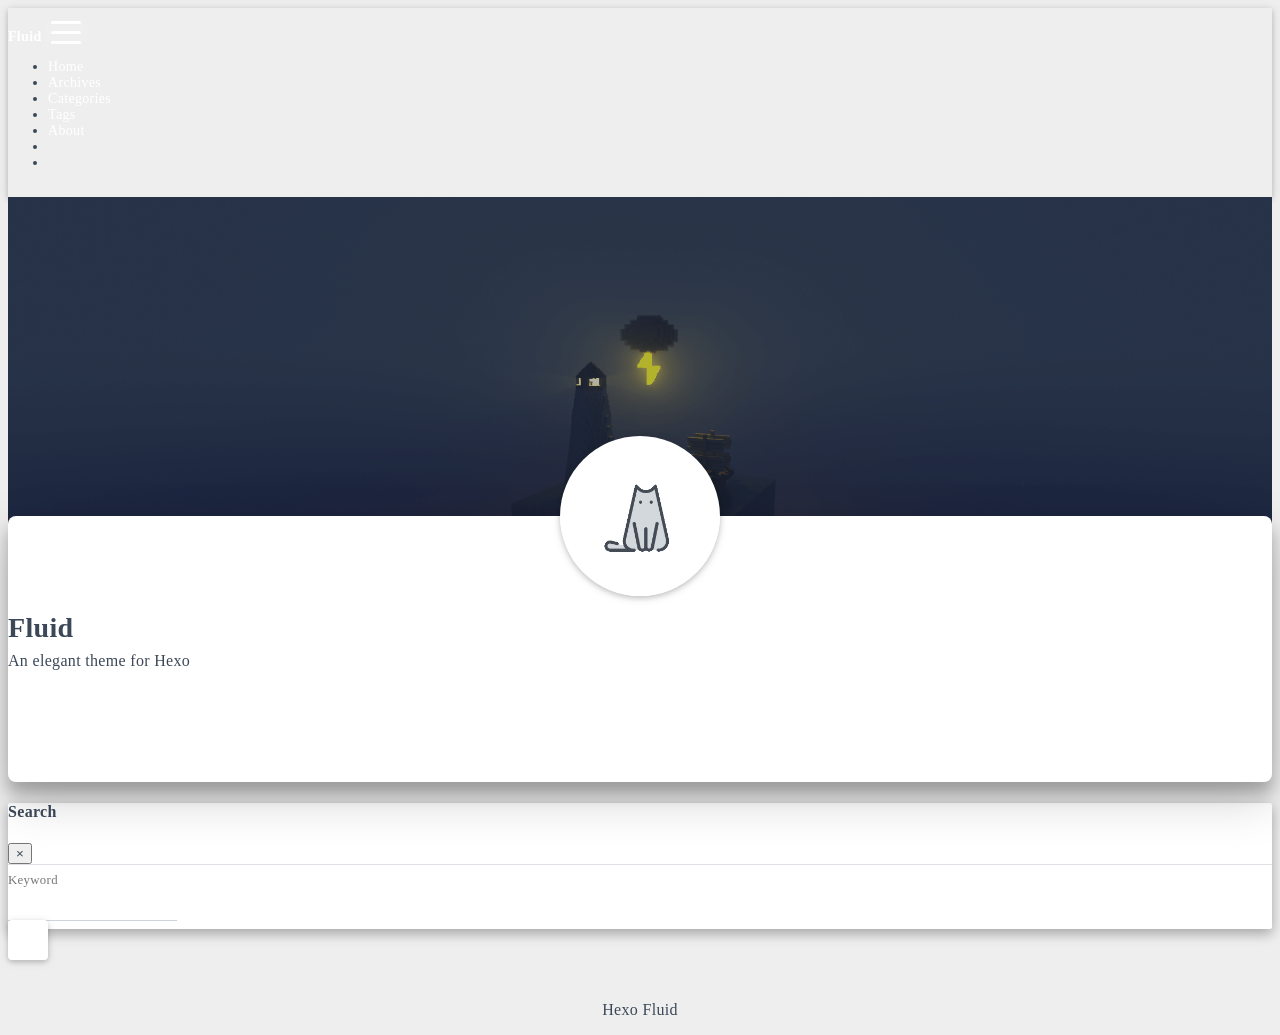
==== about/index.html @ 9c7a89ef "Site updated: 2022-07-18 22:03:01" ====
<!DOCTYPE html>
<html lang="en" data-default-color-scheme=auto>



<head>
  <meta charset="UTF-8">
  <link rel="apple-touch-icon" sizes="76x76" href="/img/fluid.png">
  <link rel="icon" href="/img/fluid.png">
  <meta name="viewport" content="width=device-width, initial-scale=1.0, maximum-scale=5.0, shrink-to-fit=no">
  <meta http-equiv="x-ua-compatible" content="ie=edge">
  
  <meta name="theme-color" content="#2f4154">
  <meta name="author" content="John Doe">
  <meta name="keywords" content="">
  
    <meta property="og:type" content="website">
<meta property="og:title" content="About">
<meta property="og:url" content="http://example.com/about/index.html">
<meta property="og:site_name" content="SXF_uz">
<meta property="og:locale" content="en_US">
<meta property="article:published_time" content="2022-07-18T13:38:28.000Z">
<meta property="article:modified_time" content="2022-07-18T13:39:15.482Z">
<meta property="article:author" content="John Doe">
<meta name="twitter:card" content="summary_large_image">
  
  
  
  <title>About - SXF_uz</title>

  <link  rel="stylesheet" href="https://lib.baomitu.com/twitter-bootstrap/4.6.1/css/bootstrap.min.css" />



  <link  rel="stylesheet" href="https://lib.baomitu.com/github-markdown-css/4.0.0/github-markdown.min.css" />

  <link  rel="stylesheet" href="https://lib.baomitu.com/hint.css/2.7.0/hint.min.css" />

  <link  rel="stylesheet" href="https://lib.baomitu.com/fancybox/3.5.7/jquery.fancybox.min.css" />



<!-- 主题依赖的图标库，不要自行修改 -->
<!-- Do not modify the link that theme dependent icons -->

<link rel="stylesheet" href="//at.alicdn.com/t/font_1749284_hj8rtnfg7um.css">



<link rel="stylesheet" href="//at.alicdn.com/t/font_1736178_lbnruvf0jn.css">


<link  rel="stylesheet" href="/css/main.css" />


  <link id="highlight-css" rel="stylesheet" href="/css/highlight.css" />
  
    <link id="highlight-css-dark" rel="stylesheet" href="/css/highlight-dark.css" />
  




  <script id="fluid-configs">
    var Fluid = window.Fluid || {};
    Fluid.ctx = Object.assign({}, Fluid.ctx)
    var CONFIG = {"hostname":"example.com","root":"/","version":"1.9.2","typing":{"enable":true,"typeSpeed":70,"cursorChar":"_","loop":false,"scope":[]},"anchorjs":{"enable":true,"element":"h1,h2,h3,h4,h5,h6","placement":"left","visible":"hover","icon":""},"progressbar":{"enable":true,"height_px":3,"color":"#29d","options":{"showSpinner":false,"trickleSpeed":100}},"code_language":{"enable":true,"default":"TEXT"},"copy_btn":true,"image_caption":{"enable":true},"image_zoom":{"enable":true,"img_url_replace":["",""]},"toc":{"enable":true,"placement":"right","headingSelector":"h1,h2,h3,h4,h5,h6","collapseDepth":0},"lazyload":{"enable":true,"loading_img":"/img/loading.gif","onlypost":false,"offset_factor":2},"web_analytics":{"enable":false,"follow_dnt":true,"baidu":null,"google":null,"gtag":null,"tencent":{"sid":null,"cid":null},"woyaola":null,"cnzz":null,"leancloud":{"app_id":null,"app_key":null,"server_url":null,"path":"window.location.pathname","ignore_local":false}},"search_path":"/local-search.xml"};

    if (CONFIG.web_analytics.follow_dnt) {
      var dntVal = navigator.doNotTrack || window.doNotTrack || navigator.msDoNotTrack;
      Fluid.ctx.dnt = dntVal && (dntVal.startsWith('1') || dntVal.startsWith('yes') || dntVal.startsWith('on'));
    }
  </script>
  <script  src="/js/utils.js" ></script>
  <script  src="/js/color-schema.js" ></script>
  


  
<meta name="generator" content="Hexo 6.2.0"></head>


<body>
  

  <header>
    

<div class="header-inner" style="height: 60vh;">
  <nav id="navbar" class="navbar fixed-top  navbar-expand-lg navbar-dark scrolling-navbar">
  <div class="container">
    <a class="navbar-brand" href="/">
      <strong>Fluid</strong>
    </a>

    <button id="navbar-toggler-btn" class="navbar-toggler" type="button" data-toggle="collapse"
            data-target="#navbarSupportedContent"
            aria-controls="navbarSupportedContent" aria-expanded="false" aria-label="Toggle navigation">
      <div class="animated-icon"><span></span><span></span><span></span></div>
    </button>

    <!-- Collapsible content -->
    <div class="collapse navbar-collapse" id="navbarSupportedContent">
      <ul class="navbar-nav ml-auto text-center">
        
          
          
          
          
            <li class="nav-item">
              <a class="nav-link" href="/">
                <i class="iconfont icon-home-fill"></i>
                Home
              </a>
            </li>
          
        
          
          
          
          
            <li class="nav-item">
              <a class="nav-link" href="/archives/">
                <i class="iconfont icon-archive-fill"></i>
                Archives
              </a>
            </li>
          
        
          
          
          
          
            <li class="nav-item">
              <a class="nav-link" href="/categories/">
                <i class="iconfont icon-category-fill"></i>
                Categories
              </a>
            </li>
          
        
          
          
          
          
            <li class="nav-item">
              <a class="nav-link" href="/tags/">
                <i class="iconfont icon-tags-fill"></i>
                Tags
              </a>
            </li>
          
        
          
          
          
          
            <li class="nav-item">
              <a class="nav-link" href="/about/">
                <i class="iconfont icon-user-fill"></i>
                About
              </a>
            </li>
          
        
        
          <li class="nav-item" id="search-btn">
            <a class="nav-link" target="_self" href="javascript:;" data-toggle="modal" data-target="#modalSearch" aria-label="Search">
              &nbsp;<i class="iconfont icon-search"></i>&nbsp;
            </a>
          </li>
          
        
        
          <li class="nav-item" id="color-toggle-btn">
            <a class="nav-link" target="_self" href="javascript:;" aria-label="Color Toggle">&nbsp;<i
                class="iconfont icon-dark" id="color-toggle-icon"></i>&nbsp;</a>
          </li>
        
      </ul>
    </div>
  </div>
</nav>

  

<div id="banner" class="banner" parallax=true
     style="background: url('/img/default.png') no-repeat center center; background-size: cover;">
  <div class="full-bg-img">
    <div class="mask flex-center" style="background-color: rgba(0, 0, 0, 0.3)">
      <div class="banner-text text-center fade-in-up">
        <div class="h2">
          
            <span id="subtitle" data-typed-text="About"></span>
          
        </div>

        
      </div>

      
    </div>
  </div>
</div>

</div>

  </header>

  <main>
    
      <div class="container nopadding-x-md">
        <div id="board"
          >
          
            <div class="about-avatar">
              <img src="/img/avatar.png" srcset="/img/loading.gif" lazyload class="img-fluid" alt="avatar">
            </div>
          
          <div class="container">
            <div class="row">
              <div class="col-12 col-md-10 m-auto">
                

<div class="text-center">
  <div class="about-info">
    <div class="about-name">Fluid</div>
    <div class="about-intro">An elegant theme for Hexo</div>
    <div class="about-icons">
      
        
        
        
        <a href=https://github.com class="
           hint--bottom hint--rounded"
           aria-label=GitHub
           target="_blank"
        >
          <i class="iconfont icon-github-fill" aria-hidden="true"></i>
          
        </a>
      
        
        
        
        <a href=https://douban.com class="
           hint--bottom hint--rounded"
           aria-label=豆瓣
           target="_blank"
        >
          <i class="iconfont icon-douban-fill" aria-hidden="true"></i>
          
        </a>
      
        
        
        
        <a  class="qr-trigger
           "
           
           target="_self"
        >
          <i class="iconfont icon-wechat-fill" aria-hidden="true"></i>
          
            <img class="qr-img" src="/img/favicon.png" srcset="/img/loading.gif" lazyload alt="qrcode" />
          
        </a>
      
    </div>
  </div>
</div>

<article class="about-content page-content mt-5">
  <div class="markdown-body">
    
  </div>

  
</article>





  



  



  



  



  





              </div>
            </div>
          </div>
        </div>
      </div>
    

    
      <a id="scroll-top-button" aria-label="TOP" href="#" role="button">
        <i class="iconfont icon-arrowup" aria-hidden="true"></i>
      </a>
    

    
      <div class="modal fade" id="modalSearch" tabindex="-1" role="dialog" aria-labelledby="ModalLabel"
     aria-hidden="true">
  <div class="modal-dialog modal-dialog-scrollable modal-lg" role="document">
    <div class="modal-content">
      <div class="modal-header text-center">
        <h4 class="modal-title w-100 font-weight-bold">Search</h4>
        <button type="button" id="local-search-close" class="close" data-dismiss="modal" aria-label="Close">
          <span aria-hidden="true">&times;</span>
        </button>
      </div>
      <div class="modal-body mx-3">
        <div class="md-form mb-5">
          <input type="text" id="local-search-input" class="form-control validate">
          <label data-error="x" data-success="v" for="local-search-input">Keyword</label>
        </div>
        <div class="list-group" id="local-search-result"></div>
      </div>
    </div>
  </div>
</div>

    

    
  </main>

  <footer>
    <div class="footer-inner">
  
    <div class="footer-content">
       <a href="https://hexo.io" target="_blank" rel="nofollow noopener"><span>Hexo</span></a> <i class="iconfont icon-love"></i> <a href="https://github.com/fluid-dev/hexo-theme-fluid" target="_blank" rel="nofollow noopener"><span>Fluid</span></a> 
    </div>
  
  
  
  
</div>

  </footer>

  <!-- Scripts -->
  
  <script  src="https://lib.baomitu.com/nprogress/0.2.0/nprogress.min.js" ></script>
  <link  rel="stylesheet" href="https://lib.baomitu.com/nprogress/0.2.0/nprogress.min.css" />

  <script>
    NProgress.configure({"showSpinner":false,"trickleSpeed":100})
    NProgress.start()
    window.addEventListener('load', function() {
      NProgress.done();
    })
  </script>


<script  src="https://lib.baomitu.com/jquery/3.6.0/jquery.min.js" ></script>
<script  src="https://lib.baomitu.com/twitter-bootstrap/4.6.1/js/bootstrap.min.js" ></script>
<script  src="/js/events.js" ></script>
<script  src="/js/plugins.js" ></script>


  <script  src="https://lib.baomitu.com/typed.js/2.0.12/typed.min.js" ></script>
  <script>
    (function (window, document) {
      var typing = Fluid.plugins.typing;
      var subtitle = document.getElementById('subtitle');
      if (!subtitle || !typing) {
        return;
      }
      var text = subtitle.getAttribute('data-typed-text');
      
        typing(text);
      
    })(window, document);
  </script>




  
    <script  src="/js/img-lazyload.js" ></script>
  




  <script src=https://lib.baomitu.com/clipboard.js/2.0.10/clipboard.min.js></script>

  <script>Fluid.plugins.codeWidget();</script>


  
<script>
  Fluid.utils.createScript('https://lib.baomitu.com/anchor-js/4.3.1/anchor.min.js', function() {
    window.anchors.options = {
      placement: CONFIG.anchorjs.placement,
      visible  : CONFIG.anchorjs.visible
    };
    if (CONFIG.anchorjs.icon) {
      window.anchors.options.icon = CONFIG.anchorjs.icon;
    }
    var el = (CONFIG.anchorjs.element || 'h1,h2,h3,h4,h5,h6').split(',');
    var res = [];
    for (var item of el) {
      res.push('.markdown-body > ' + item.trim());
    }
    if (CONFIG.anchorjs.placement === 'left') {
      window.anchors.options.class = 'anchorjs-link-left';
    }
    window.anchors.add(res.join(', '));
  });
</script>


  
<script>
  Fluid.utils.createScript('https://lib.baomitu.com/fancybox/3.5.7/jquery.fancybox.min.js', function() {
    Fluid.plugins.fancyBox();
  });
</script>


  <script>Fluid.plugins.imageCaption();</script>

  <script  src="/js/local-search.js" ></script>





<!-- 主题的启动项，将它保持在最底部 -->
<!-- the boot of the theme, keep it at the bottom -->
<script  src="/js/boot.js" ></script>


  

  <noscript>
    <div class="noscript-warning">Blog works best with JavaScript enabled</div>
  </noscript>
</body>
</html>
---- css/main.css ----
.anchorjs-link {
  text-decoration: none !important;
  transition: opacity 0.2s ease-in-out;
}
.markdown-body h1:hover > .anchorjs-link,
h2:hover > .anchorjs-link,
h3:hover > .anchorjs-link,
h4:hover > .anchorjs-link,
h5:hover > .anchorjs-link,
h6:hover > .anchorjs-link {
  opacity: 1;
}
.banner {
  height: 100%;
  position: relative;
  overflow: hidden;
  cursor: default;
}
.banner .mask {
  position: absolute;
  width: 100%;
  height: 100%;
  background-color: rgba(0,0,0,0.3);
}
.banner[parallax="true"] {
  will-change: transform;
  -webkit-transform-style: preserve-3d;
  -webkit-backface-visibility: hidden;
  transition: transform 0.05s ease-out;
}
@media (max-width: 100vh) {
  .header-inner {
    max-height: 100vw;
  }
  #board {
    margin-top: -1rem !important;
  }
}
@media (max-width: 79.99vh) {
  .scroll-down-bar {
    display: none;
  }
}
#board {
  position: relative;
  margin-top: -2rem;
  padding: 3rem 0;
  background-color: var(--board-bg-color);
  transition: background-color 0.2s ease-in-out;
  border-radius: 0.5rem;
  z-index: 3;
  -webkit-box-shadow: 0 12px 15px 0 rgba(0,0,0,0.24), 0 17px 50px 0 rgba(0,0,0,0.19);
  box-shadow: 0 12px 15px 0 rgba(0,0,0,0.24), 0 17px 50px 0 rgba(0,0,0,0.19);
}
.code-widget {
  display: inline-block;
  background-color: transparent;
  font-size: 0.75rem;
  line-height: 1;
  font-weight: bold;
  padding: 0.3rem 0.1rem 0.1rem 0.1rem;
  position: absolute;
  right: 0.45rem;
  top: 0.15rem;
  z-index: 1;
}
.code-widget-light {
  color: #999;
}
.code-widget-dark {
  color: #bababa;
}
.copy-btn {
  cursor: pointer;
  user-select: none;
  -webkit-appearance: none;
  outline: none;
}
.copy-btn > i {
  font-size: 0.75rem !important;
  font-weight: 400;
  margin-right: 0.15rem;
  opacity: 0;
  transition: opacity 0.2s ease-in-out;
}
.markdown-body pre:hover > .copy-btn > i {
  opacity: 0.9;
}
.markdown-body pre:hover > .copy-btn,
.markdown-body pre:not(:hover) > .copy-btn {
  outline: none;
}
.license-box {
  background-color: rgba(27,31,35,0.05);
  transition: background-color 0.2s ease-in-out;
  border-radius: 4px;
  font-size: 0.9rem;
  overflow: hidden;
  padding: 1.25rem;
  position: relative;
  z-index: 1;
}
.license-box .license-icon {
  position: absolute;
  top: 50%;
  left: 100%;
}
.license-box .license-icon::after {
  content: "\e8e4";
  font-size: 12.5rem;
  line-height: 1;
  opacity: 0.1;
  position: relative;
  left: -0.85em;
  bottom: 0.5em;
  z-index: -1;
}
.license-box .license-title {
  margin-bottom: 1rem;
}
.license-box .license-title div:nth-child(1) {
  line-height: 1.2;
  margin-bottom: 0.25rem;
}
.license-box .license-title div:nth-child(2) {
  color: var(--sec-text-color);
  font-size: 0.8rem;
}
.license-box .license-meta {
  align-items: center;
  display: flex;
  flex-wrap: wrap;
  justify-content: flex-start;
}
.license-box .license-meta .license-meta-item {
  align-items: center;
  justify-content: center;
  margin-right: 1.5rem;
}
.license-box .license-meta .license-meta-item div:nth-child(1) {
  color: var(--sec-text-color);
  font-size: 0.8rem;
  font-weight: normal;
}
.license-box .license-meta .license-meta-item i.iconfont {
  font-size: 1rem;
}
@media (max-width: 575px) and (min-width: 425px) {
  .license-box .license-meta .license-meta-item {
    display: flex;
    justify-content: flex-start;
    flex-wrap: wrap;
    font-size: 0.8rem;
    flex: 0 0 50%;
    max-width: 50%;
    margin-right: 0;
  }
  .license-box .license-meta .license-meta-item div:nth-child(1) {
    margin-right: 0.5rem;
  }
  .license-box .license-meta .license-meta-date {
    order: -1;
  }
}
@media (max-width: 424px) {
  .license-box::after {
    top: -65px;
  }
  .license-box .license-meta {
    flex-direction: column;
    align-items: flex-start;
  }
  .license-box .license-meta .license-meta-item {
    display: flex;
    flex-wrap: wrap;
    font-size: 0.8rem;
  }
  .license-box .license-meta .license-meta-item div:nth-child(1) {
    margin-right: 0.5rem;
  }
}
.footer-inner {
  padding: 3rem 0 1rem 0;
  text-align: center;
}
.footer-inner > div:not(:first-child) {
  margin: 0.25rem 0;
  font-size: 0.85rem;
}
.footer-inner .statistics {
  display: flex;
  flex-direction: row;
  justify-content: center;
}
.footer-inner .statistics > span {
  flex: 1;
  margin: 0 0.25rem;
}
.footer-inner .statistics > *:nth-last-child(2):first-child {
  text-align: right;
}
.footer-inner .statistics > *:nth-last-child(2):first-child ~ * {
  text-align: left;
}
.footer-inner .beian {
  display: flex;
  flex-direction: row;
  justify-content: center;
}
.footer-inner .beian > * {
  margin: 0 0.25rem;
}
.footer-inner .beian-police {
  position: relative;
  overflow: hidden;
  display: inline-flex;
  align-items: center;
  justify-content: left;
}
.footer-inner .beian-police img {
  margin-right: 3px;
  width: 1rem;
  height: 1rem;
  margin-bottom: 0.1rem;
}
@media (max-width: 424px) {
  .footer-inner .statistics {
    flex-direction: column;
  }
  .footer-inner .statistics > *:nth-last-child(2):first-child {
    text-align: center;
  }
  .footer-inner .statistics > *:nth-last-child(2):first-child ~ * {
    text-align: center;
  }
  .footer-inner .beian {
    flex-direction: column;
  }
  .footer-inner .beian .beian-police {
    justify-content: center;
  }
  .footer-inner .beian > *:nth-last-child(2):first-child {
    text-align: center;
  }
  .footer-inner .beian > *:nth-last-child(2):first-child ~ * {
    text-align: center;
  }
}
sup > a::before,
.footnote-text::before {
  display: block;
  content: "";
  margin-top: -5rem;
  height: 5rem;
  width: 1px;
  visibility: hidden;
}
sup > a::before,
.footnote-text::before {
  display: inline-block;
}
.footnote-item::before {
  display: block;
  content: "";
  margin-top: -5rem;
  height: 5rem;
  width: 1px;
  visibility: hidden;
}
.footnote-list ol {
  list-style-type: none;
  counter-reset: sectioncounter;
  padding-left: 0.5rem;
  font-size: 0.95rem;
}
.footnote-list ol li:before {
  font-family: "Helvetica Neue", monospace, "Monaco";
  content: "[" counter(sectioncounter) "]";
  counter-increment: sectioncounter;
}
.footnote-list ol li+li {
  margin-top: 0.5rem;
}
.footnote-text {
  padding-left: 0.5em;
}
.navbar {
  background-color: transparent;
  font-size: 0.875rem;
  box-shadow: 0 2px 5px 0 rgba(0,0,0,0.16), 0 2px 10px 0 rgba(0,0,0,0.12);
  -webkit-box-shadow: 0 2px 5px 0 rgba(0,0,0,0.16), 0 2px 10px 0 rgba(0,0,0,0.12);
}
.navbar .navbar-brand {
  color: var(--navbar-text-color);
}
.navbar .navbar-toggler .animated-icon span {
  background-color: var(--navbar-text-color);
}
.navbar .nav-item .nav-link {
  display: block;
  color: var(--navbar-text-color);
  transition: color 0.2s ease-in-out, background-color 0.2s ease-in-out;
}
.navbar .nav-item .nav-link:hover {
  color: var(--link-hover-color);
}
.navbar .nav-item .nav-link:focus {
  color: var(--navbar-text-color);
}
.navbar .nav-item .nav-link i {
  font-size: 0.875rem;
}
.navbar .navbar-toggler {
  border-width: 0;
  outline: 0;
}
.navbar.scrolling-navbar {
  will-change: background, padding;
  -webkit-transition: background 0.5s ease-in-out, padding 0.5s ease-in-out;
  transition: background 0.5s ease-in-out, padding 0.5s ease-in-out;
}
@media (min-width: 600px) {
  .navbar.scrolling-navbar {
    padding-top: 12px;
    padding-bottom: 12px;
  }
  .navbar.scrolling-navbar .navbar-nav > li {
    -webkit-transition-duration: 1s;
    transition-duration: 1s;
  }
}
.navbar.scrolling-navbar.top-nav-collapse {
  padding-top: 5px;
  padding-bottom: 5px;
}
.navbar .dropdown-menu {
  font-size: 0.875rem;
  color: var(--navbar-text-color);
  background-color: rgba(0,0,0,0.3);
  border: none;
  -webkit-transition: background 0.5s ease-in-out, padding 0.5s ease-in-out;
  transition: background 0.5s ease-in-out, padding 0.5s ease-in-out;
}
@media (max-width: 991.98px) {
  .navbar .dropdown-menu {
    text-align: center;
  }
}
.navbar .dropdown-item {
  color: var(--navbar-text-color);
}
.navbar .dropdown-item:hover,
.navbar .dropdown-item:focus {
  color: var(--link-hover-color);
  background-color: rgba(0,0,0,0.1);
}
@media (min-width: 992px) {
  .navbar .dropdown:hover > .dropdown-menu {
    display: block;
  }
  .navbar .dropdown > .dropdown-toggle:active {
    pointer-events: none;
  }
  .navbar .dropdown-menu {
    top: 95%;
  }
}
.navbar .animated-icon {
  width: 30px;
  height: 20px;
  position: relative;
  margin: 0;
  -webkit-transform: rotate(0deg);
  -moz-transform: rotate(0deg);
  -o-transform: rotate(0deg);
  transform: rotate(0deg);
  -webkit-transition: 0.5s ease-in-out;
  -moz-transition: 0.5s ease-in-out;
  -o-transition: 0.5s ease-in-out;
  transition: 0.5s ease-in-out;
  cursor: pointer;
}
.navbar .animated-icon span {
  display: block;
  position: absolute;
  height: 3px;
  width: 100%;
  border-radius: 9px;
  opacity: 1;
  left: 0;
  -webkit-transform: rotate(0deg);
  -moz-transform: rotate(0deg);
  -o-transform: rotate(0deg);
  transform: rotate(0deg);
  -webkit-transition: 0.25s ease-in-out;
  -moz-transition: 0.25s ease-in-out;
  -o-transition: 0.25s ease-in-out;
  transition: 0.25s ease-in-out;
  background: #fff;
}
.navbar .animated-icon span:nth-child(1) {
  top: 0;
}
.navbar .animated-icon span:nth-child(2) {
  top: 10px;
}
.navbar .animated-icon span:nth-child(3) {
  top: 20px;
}
.navbar .animated-icon.open span:nth-child(1) {
  top: 11px;
  -webkit-transform: rotate(135deg);
  -moz-transform: rotate(135deg);
  -o-transform: rotate(135deg);
  transform: rotate(135deg);
}
.navbar .animated-icon.open span:nth-child(2) {
  opacity: 0;
  left: -60px;
}
.navbar .animated-icon.open span:nth-child(3) {
  top: 11px;
  -webkit-transform: rotate(-135deg);
  -moz-transform: rotate(-135deg);
  -o-transform: rotate(-135deg);
  transform: rotate(-135deg);
}
.navbar .dropdown-collapse,
.top-nav-collapse,
.navbar-col-show {
  background-color: var(--navbar-bg-color);
}
@media (max-width: 767px) {
  .navbar {
    font-size: 1rem;
    line-height: 2.5rem;
  }
}
.banner-text {
  color: var(--subtitle-color);
  max-width: calc(960px - 6rem);
  width: 80%;
  overflow-wrap: break-word;
}
@media (max-width: 767px) {
  #subtitle,
  .typed-cursor {
    font-size: 1.5rem;
  }
}
@media (max-width: 575px) {
  .banner-text {
    font-size: 0.9rem;
  }
  #subtitle,
  .typed-cursor {
    font-size: 1.35rem;
  }
}
.modal-dialog .modal-content {
  background-color: var(--board-bg-color);
  border: 0;
  border-radius: 0.125rem;
  -webkit-box-shadow: 0 5px 11px 0 rgba(0,0,0,0.18), 0 4px 15px 0 rgba(0,0,0,0.15);
  box-shadow: 0 5px 11px 0 rgba(0,0,0,0.18), 0 4px 15px 0 rgba(0,0,0,0.15);
}
.modal-dialog .modal-content .modal-header {
  border-bottom-color: var(--line-color);
  transition: border-bottom-color 0.2s ease-in-out;
}
.close {
  color: var(--text-color);
}
.close:hover {
  color: var(--link-hover-color);
}
.close:focus {
  outline: 0;
}
.modal-dialog .modal-content .modal-header {
  border-top-left-radius: 0.125rem;
  border-top-right-radius: 0.125rem;
  border-bottom: 1px solid #dee2e6;
}
.md-form {
  position: relative;
  margin-top: 1.5rem;
  margin-bottom: 1.5rem;
}
.md-form input[type] {
  -webkit-box-sizing: content-box;
  box-sizing: content-box;
  background-color: transparent;
  border: none;
  border-bottom: 1px solid #ced4da;
  border-radius: 0;
  outline: none;
  -webkit-box-shadow: none;
  box-shadow: none;
  transition: border-color 0.15s ease-in-out, box-shadow 0.15s ease-in-out, -webkit-box-shadow 0.15s ease-in-out;
}
.md-form input[type]:focus:not([readonly]) {
  border-bottom: 1px solid #4285f4;
  -webkit-box-shadow: 0 1px 0 0 #4285f4;
  box-shadow: 0 1px 0 0 #4285f4;
}
.md-form input[type]:focus:not([readonly]) + label {
  color: #4285f4;
}
.md-form input[type].valid,
.md-form input[type]:focus.valid {
  border-bottom: 1px solid #00c851;
  -webkit-box-shadow: 0 1px 0 0 #00c851;
  box-shadow: 0 1px 0 0 #00c851;
}
.md-form input[type].valid + label,
.md-form input[type]:focus.valid + label {
  color: #00c851;
}
.md-form input[type].invalid,
.md-form input[type]:focus.invalid {
  border-bottom: 1px solid #f44336;
  -webkit-box-shadow: 0 1px 0 0 #f44336;
  box-shadow: 0 1px 0 0 #f44336;
}
.md-form input[type].invalid + label,
.md-form input[type]:focus.invalid + label {
  color: #f44336;
}
.md-form input[type].validate {
  margin-bottom: 2.5rem;
}
.md-form input[type].form-control {
  height: auto;
  padding: 0.6rem 0 0.4rem 0;
  margin: 0 0 0.5rem 0;
  color: var(--text-color);
  background-color: transparent;
  border-radius: 0;
}
.md-form label {
  font-size: 0.8rem;
  position: absolute;
  top: -1rem;
  left: 0;
  color: #757575;
  cursor: text;
  transition: color 0.2s ease-out;
}
.modal-open[style] {
  padding-right: 0 !important;
  overflow: auto;
}
.modal-open[style] #navbar[style] {
  padding-right: 1rem !important;
}
#nprogress .bar {
  height: 3px !important;
  background-color: #29d !important;
}
#nprogress .peg {
  box-shadow: 0 0 14px #29d, 0 0 8px #29d !important;
}
@media (max-width: 575px) {
  #nprogress .bar {
    display: none;
  }
}
.noscript-warning {
  background-color: #f55;
  color: #fff;
  font-family: sans-serif;
  font-size: 1rem;
  font-weight: bold;
  position: fixed;
  left: 0;
  bottom: 0;
  text-align: center;
  width: 100%;
  z-index: 99;
}
.pagination {
  margin-top: 3rem;
  justify-content: center;
}
.pagination .space {
  align-self: flex-end;
}
.pagination .page-number,
.pagination .current,
.pagination .extend {
  outline: 0;
  border: 0;
  background-color: transparent;
  font-size: 0.9rem;
  padding: 0.5rem 0.75rem;
  line-height: 1.25;
  border-radius: 0.125rem;
}
.pagination .page-number {
  margin: 0 0.05rem;
}
.pagination .page-number:hover,
.pagination .current {
  transition: background-color 0.2s ease-in-out;
  background-color: var(--link-hover-bg-color);
}
.qr-trigger {
  cursor: pointer;
  position: relative;
}
.qr-trigger:hover .qr-img {
  display: block;
  transition: all 0.3s;
}
.qr-img {
  max-width: 12rem;
  position: absolute;
  right: -5.25rem;
  z-index: 99;
  display: none;
  border-radius: 0.2rem;
  background-color: transparent;
  box-shadow: 0 0 20px -5px rgba(158,158,158,0.2);
}
.scroll-down-bar {
  position: absolute;
  width: 100%;
  height: 6rem;
  text-align: center;
  cursor: pointer;
  bottom: 0;
}
.scroll-down-bar i.iconfont {
  font-size: 2rem;
  font-weight: bold;
  display: inline-block;
  position: relative;
  padding-top: 2rem;
  color: var(--subtitle-color);
  transform: translateZ(0);
  animation: scroll-down 1.5s infinite;
}
#scroll-top-button {
  position: fixed;
  z-index: 99;
  background: var(--board-bg-color);
  transition: background-color 0.2s ease-in-out, bottom 0.3s ease;
  border-radius: 4px;
  min-width: 40px;
  min-height: 40px;
  bottom: -60px;
  outline: none;
  display: flex;
  display: -webkit-flex;
  align-items: center;
  box-shadow: 0 2px 5px 0 rgba(0,0,0,0.16), 0 2px 10px 0 rgba(0,0,0,0.12);
}
#scroll-top-button i {
  font-size: 32px;
  margin: auto;
  color: var(--sec-text-color);
}
#scroll-top-button:hover i,
#scroll-top-button:active i {
  animation-name: scroll-top;
  animation-duration: 1s;
  animation-delay: 0.1s;
  animation-timing-function: ease-in-out;
  animation-iteration-count: infinite;
  animation-fill-mode: forwards;
  animation-direction: alternate;
}
#local-search-result .search-list-title {
  border-left: 3px solid #0d47a1;
}
#local-search-result .search-list-content {
  padding: 0 1.25rem;
}
#local-search-result .search-word {
  color: #ff4500;
}
#toc {
  visibility: hidden;
}
.toc-header {
  margin-bottom: 0.5rem;
  font-weight: bold;
  line-height: 1.2;
}
.toc-header,
.toc-header > i {
  font-size: 1.25rem;
}
.toc-body {
  max-height: 75vh;
  overflow-y: auto;
  overflow: -moz-scrollbars-none;
  -ms-overflow-style: none;
}
.toc-body ol {
  list-style: none;
  padding-inline-start: 1rem;
}
.toc-body::-webkit-scrollbar {
  display: none;
}
.tocbot-list {
  position: relative;
}
.tocbot-list ol {
  list-style: none;
  padding-left: 1rem;
}
.tocbot-list a {
  font-size: 0.95rem;
}
.tocbot-link {
  color: var(--text-color);
}
.tocbot-active-link {
  font-weight: bold;
  color: var(--link-hover-color);
}
.tocbot-is-collapsed {
  max-height: 0;
}
.tocbot-is-collapsible {
  overflow: hidden;
  transition: all 0.3s ease-in-out;
}
.toc-list-item {
  white-space: nowrap;
  overflow: hidden;
  text-overflow: ellipsis;
}
.toc-list-item.is-active-li::before {
  height: 1rem;
  margin: 0.25rem 0;
  visibility: visible;
}
.toc-list-item::before {
  width: 0.15rem;
  height: 0.2rem;
  position: absolute;
  left: 0.25rem;
  content: "";
  border-radius: 2px;
  margin: 0.65rem 0;
  background: var(--link-hover-color);
  visibility: hidden;
  transition: height 0.1s ease-in-out, margin 0.1s ease-in-out, visibility 0.1s ease-in-out;
}
.sidebar {
  position: -webkit-sticky;
  position: sticky;
  top: 2rem;
  padding: 3rem 0;
}
html {
  font-size: 16px;
  letter-spacing: 0.02em;
}
html,
body {
  height: 100%;
  font-family: var(--font-family-sans-serif);
  overflow-wrap: break-word;
}
body {
  transition: color 0.2s ease-in-out, background-color 0.2s ease-in-out;
  background-color: var(--body-bg-color);
  color: var(--text-color);
  -webkit-font-smoothing: antialiased;
  -moz-osx-font-smoothing: grayscale;
}
body a {
  color: var(--text-color);
  text-decoration: none;
  cursor: pointer;
  transition: color 0.2s ease-in-out, background-color 0.2s ease-in-out;
}
body a:hover {
  color: var(--link-hover-color);
  text-decoration: none;
  transition: color 0.2s ease-in-out, background-color 0.2s ease-in-out;
}
code {
  color: inherit;
}
table {
  font-size: inherit;
  color: var(--post-text-color);
}
img[lazyload] {
  object-fit: cover;
}
*[align="left"] {
  text-align: left;
}
*[align="center"] {
  text-align: center;
}
*[align="right"] {
  text-align: right;
}
::-webkit-scrollbar {
  width: 6px;
  height: 6px;
}
::-webkit-scrollbar-thumb {
  background-color: var(--scrollbar-color);
  border-radius: 6px;
}
::-webkit-scrollbar-thumb:hover {
  background-color: var(--scrollbar-hover-color);
}
::-webkit-scrollbar-corner {
  background-color: transparent;
}
label {
  margin-bottom: 0;
}
i.iconfont {
  font-size: 1em;
  line-height: 1;
}
:root {
  --color-mode: "light";
  --body-bg-color: #eee;
  --board-bg-color: #fff;
  --text-color: #3c4858;
  --sec-text-color: #718096;
  --post-text-color: #2c3e50;
  --post-heading-color: #1a202c;
  --post-link-color: #0366d6;
  --link-hover-color: #30a9de;
  --link-hover-bg-color: #f8f9fa;
  --line-color: #eaecef;
  --navbar-bg-color: #2f4154;
  --navbar-text-color: #fff;
  --subtitle-color: #fff;
  --scrollbar-color: #c4c6c9;
  --scrollbar-hover-color: #a6a6a6;
  --button-bg-color: transparent;
  --button-hover-bg-color: #f2f3f5;
  --highlight-bg-color: #f6f8fa;
  --inlinecode-bg-color: rgba(175,184,193,0.2);
}
@media (prefers-color-scheme: dark) {
  :root {
    --color-mode: "dark";
  }
  :root:not([data-user-color-scheme]) {
    --body-bg-color: #181c27;
    --board-bg-color: #252d38;
    --text-color: #c4c6c9;
    --sec-text-color: #a7a9ad;
    --post-text-color: #c4c6c9;
    --post-heading-color: #c4c6c9;
    --post-link-color: #1589e9;
    --link-hover-color: #30a9de;
    --link-hover-bg-color: #364151;
    --line-color: #435266;
    --navbar-bg-color: #1f3144;
    --navbar-text-color: #d0d0d0;
    --subtitle-color: #d0d0d0;
    --scrollbar-color: #687582;
    --scrollbar-hover-color: #9da8b3;
    --button-bg-color: transparent;
    --button-hover-bg-color: #46647e;
    --highlight-bg-color: #303030;
    --inlinecode-bg-color: rgba(99,110,123,0.4);
  }
  :root:not([data-user-color-scheme]) img {
    -webkit-filter: brightness(0.9);
    filter: brightness(0.9);
    transition: filter 0.2s ease-in-out;
  }
  :root:not([data-user-color-scheme]) .license-box {
    background-color: rgba(62,75,94,0.35);
    transition: background-color 0.2s ease-in-out;
  }
  :root:not([data-user-color-scheme]) .gt-comment-admin .gt-comment-content {
    background-color: transparent;
    transition: background-color 0.2s ease-in-out;
  }
}
[data-user-color-scheme="dark"] {
  --body-bg-color: #181c27;
  --board-bg-color: #252d38;
  --text-color: #c4c6c9;
  --sec-text-color: #a7a9ad;
  --post-text-color: #c4c6c9;
  --post-heading-color: #c4c6c9;
  --post-link-color: #1589e9;
  --link-hover-color: #30a9de;
  --link-hover-bg-color: #364151;
  --line-color: #435266;
  --navbar-bg-color: #1f3144;
  --navbar-text-color: #d0d0d0;
  --subtitle-color: #d0d0d0;
  --scrollbar-color: #687582;
  --scrollbar-hover-color: #9da8b3;
  --button-bg-color: transparent;
  --button-hover-bg-color: #46647e;
  --highlight-bg-color: #303030;
  --inlinecode-bg-color: rgba(99,110,123,0.4);
}
[data-user-color-scheme="dark"] img {
  -webkit-filter: brightness(0.9);
  filter: brightness(0.9);
  transition: filter 0.2s ease-in-out;
}
[data-user-color-scheme="dark"] .license-box {
  background-color: rgba(62,75,94,0.35);
  transition: background-color 0.2s ease-in-out;
}
[data-user-color-scheme="dark"] .gt-comment-admin .gt-comment-content {
  background-color: transparent;
  transition: background-color 0.2s ease-in-out;
}
.fade-in-up {
  -webkit-animation-name: fade-in-up;
  animation-name: fade-in-up;
}
.hidden-mobile {
  display: block;
}
.visible-mobile {
  display: none;
}
@media (max-width: 575px) {
  .hidden-mobile {
    display: none;
  }
  .visible-mobile {
    display: block;
  }
}
.nomargin-x {
  margin-left: 0 !important;
  margin-right: 0 !important;
}
.nopadding-x {
  padding-left: 0 !important;
  padding-right: 0 !important;
}
@media (max-width: 767px) {
  .nopadding-x-md {
    padding-left: 0 !important;
    padding-right: 0 !important;
  }
}
.flex-center {
  display: -webkit-box;
  display: -ms-flexbox;
  display: flex;
  -webkit-box-align: center;
  -ms-flex-align: center;
  align-items: center;
  -webkit-box-pack: center;
  -ms-flex-pack: center;
  justify-content: center;
  height: 100%;
}
.hover-with-bg {
  display: inline-block;
  line-height: 1;
}
.hover-with-bg:hover {
  background-color: var(--link-hover-bg-color);
  transition-duration: 0.2s;
  transition-timing-function: ease-in-out;
  border-radius: 0.2rem;
}
@-moz-keyframes fade-in-up {
  from {
    opacity: 0;
    -webkit-transform: translate3d(0, 100%, 0);
    transform: translate3d(0, 100%, 0);
  }
  to {
    opacity: 1;
    -webkit-transform: translate3d(0, 0, 0);
    transform: translate3d(0, 0, 0);
  }
}
@-webkit-keyframes fade-in-up {
  from {
    opacity: 0;
    -webkit-transform: translate3d(0, 100%, 0);
    transform: translate3d(0, 100%, 0);
  }
  to {
    opacity: 1;
    -webkit-transform: translate3d(0, 0, 0);
    transform: translate3d(0, 0, 0);
  }
}
@-o-keyframes fade-in-up {
  from {
    opacity: 0;
    -webkit-transform: translate3d(0, 100%, 0);
    transform: translate3d(0, 100%, 0);
  }
  to {
    opacity: 1;
    -webkit-transform: translate3d(0, 0, 0);
    transform: translate3d(0, 0, 0);
  }
}
@keyframes fade-in-up {
  from {
    opacity: 0;
    -webkit-transform: translate3d(0, 100%, 0);
    transform: translate3d(0, 100%, 0);
  }
  to {
    opacity: 1;
    -webkit-transform: translate3d(0, 0, 0);
    transform: translate3d(0, 0, 0);
  }
}
@-moz-keyframes scroll-down {
  0% {
    opacity: 0.8;
    top: 0;
  }
  50% {
    opacity: 0.4;
    top: -1em;
  }
  100% {
    opacity: 0.8;
    top: 0;
  }
}
@-webkit-keyframes scroll-down {
  0% {
    opacity: 0.8;
    top: 0;
  }
  50% {
    opacity: 0.4;
    top: -1em;
  }
  100% {
    opacity: 0.8;
    top: 0;
  }
}
@-o-keyframes scroll-down {
  0% {
    opacity: 0.8;
    top: 0;
  }
  50% {
    opacity: 0.4;
    top: -1em;
  }
  100% {
    opacity: 0.8;
    top: 0;
  }
}
@keyframes scroll-down {
  0% {
    opacity: 0.8;
    top: 0;
  }
  50% {
    opacity: 0.4;
    top: -1em;
  }
  100% {
    opacity: 0.8;
    top: 0;
  }
}
@-moz-keyframes scroll-top {
  0% {
    -webkit-transform: translateY(0);
    transform: translateY(0);
  }
  50% {
    -webkit-transform: translateY(-0.35rem);
    transform: translateY(-0.35rem);
  }
  100% {
    -webkit-transform: translateY(0);
    transform: translateY(0);
  }
}
@-webkit-keyframes scroll-top {
  0% {
    -webkit-transform: translateY(0);
    transform: translateY(0);
  }
  50% {
    -webkit-transform: translateY(-0.35rem);
    transform: translateY(-0.35rem);
  }
  100% {
    -webkit-transform: translateY(0);
    transform: translateY(0);
  }
}
@-o-keyframes scroll-top {
  0% {
    -webkit-transform: translateY(0);
    transform: translateY(0);
  }
  50% {
    -webkit-transform: translateY(-0.35rem);
    transform: translateY(-0.35rem);
  }
  100% {
    -webkit-transform: translateY(0);
    transform: translateY(0);
  }
}
@keyframes scroll-top {
  0% {
    -webkit-transform: translateY(0);
    transform: translateY(0);
  }
  50% {
    -webkit-transform: translateY(-0.35rem);
    transform: translateY(-0.35rem);
  }
  100% {
    -webkit-transform: translateY(0);
    transform: translateY(0);
  }
}
.index-card {
  margin-bottom: 2.5rem;
}
.index-img img {
  display: block;
  width: 100%;
  height: 10rem;
  object-fit: cover;
  box-shadow: 0 5px 11px 0 rgba(0,0,0,0.18), 0 4px 15px 0 rgba(0,0,0,0.15);
  border-radius: 0.25rem;
  background-color: transparent;
}
.index-info {
  display: flex;
  flex-direction: column;
  justify-content: space-between;
  padding-top: 0.5rem;
  padding-bottom: 0.5rem;
}
.index-header {
  color: var(--text-color);
  font-size: 1.5rem;
  font-weight: bold;
  line-height: 1.4;
  white-space: nowrap;
  overflow: hidden;
  text-overflow: ellipsis;
  margin-bottom: 0.25rem;
}
.index-header .index-pin {
  color: var(--text-color);
  font-size: 1.5rem;
  margin-right: 0.15rem;
}
.index-btm {
  color: var(--sec-text-color);
}
.index-btm a {
  color: var(--sec-text-color);
}
.index-excerpt {
  color: var(--sec-text-color);
  margin: 0.5rem 0 0.5rem 0;
  height: calc(1.4rem * 3);
  overflow: hidden;
  display: flex;
}
.index-excerpt > div {
  width: 100%;
  line-height: 1.4rem;
  word-break: break-word;
  display: -webkit-box;
  -webkit-box-orient: vertical;
  -webkit-line-clamp: 3;
}
.index-excerpt__noimg {
  height: auto;
  max-height: calc(1.4rem * 3);
}
@media (max-width: 767px) {
  .index-info {
    padding-top: 1.25rem;
  }
  .index-header {
    font-size: 1.25rem;
    white-space: normal;
    overflow: hidden;
    word-break: break-word;
    display: -webkit-box;
    -webkit-box-orient: vertical;
    -webkit-line-clamp: 2;
  }
  .index-header .index-pin {
    font-size: 1.25rem;
  }
}
#valine.v[data-class=v] .status-bar,
#valine.v[data-class=v] .veditor,
#valine.v[data-class=v] .vinput,
#valine.v[data-class=v] .vbtn,
#valine.v[data-class=v] p,
#valine.v[data-class=v] pre code {
  color: var(--text-color);
}
#valine.v[data-class=v] .vinput::placeholder {
  color: var(--sec-text-color);
}
#valine.v[data-class=v] .vicon {
  fill: var(--text-color);
}
.gt-container .gt-comment-content:hover {
  -webkit-box-shadow: none;
  box-shadow: none;
}
.gt-container .gt-comment-body {
  color: var(--text-color) !important;
  transition: color 0.2s ease-in-out;
}
#remark-km423lmfdslkm34-back {
  z-index: 1030;
}
#remark-km423lmfdslkm34-node {
  z-index: 1031;
}
.markdown-body .highlight pre,
.markdown-body pre {
  padding: 1.45rem 1rem;
}
.markdown-body pre code.hljs {
  padding: 0;
}
.markdown-body pre[class*="language-"] {
  padding-top: 1.45rem;
  padding-bottom: 1.45rem;
  padding-right: 1rem;
  line-height: 1.5;
}
.markdown-body .code-wrapper {
  position: relative;
  border-radius: 4px;
}
.markdown-body .hljs,
.markdown-body .highlight pre,
.markdown-body .code-wrapper pre,
.markdown-body figure.highlight td.gutter {
  transition: color 0.2s ease-in-out, background-color 0.2s ease-in-out;
  background-color: var(--highlight-bg-color);
}
pre[class*=language-].line-numbers {
  position: initial;
}
figure {
  margin: 1rem 0;
}
figure.highlight {
  position: relative;
}
figure.highlight table {
  border: 0;
  margin: 0;
  width: auto;
  border-radius: 4px;
}
figure.highlight td {
  border: 0;
  padding: 0;
}
figure.highlight tr {
  border: 0;
}
figure.highlight td.code {
  width: 100%;
}
figure.highlight td.gutter {
  display: table-cell;
  position: -webkit-sticky;
  position: sticky;
  left: 0;
  z-index: 1;
}
figure.highlight td.gutter pre {
  text-align: right;
  padding: 0 0.75rem;
  border-radius: initial;
  border-right: 1px solid #999;
}
figure.highlight td.gutter pre span.line {
  color: #999;
}
figure.highlight td.code > pre {
  border-top-left-radius: 0;
  border-bottom-left-radius: 0;
}
.markdown-body {
  font-size: 1rem;
  line-height: 1.6;
  font-family: var(--font-family-sans-serif);
  margin-bottom: 2rem;
  color: var(--post-text-color);
}
.markdown-body > h1,
.markdown-body h2 {
  border-bottom-color: var(--line-color);
}
.markdown-body > h1,
.markdown-body h2,
.markdown-body h3,
.markdown-body h4,
.markdown-body h5,
.markdown-body h6 {
  color: var(--post-heading-color);
  transition: color 0.2s ease-in-out, border-bottom-color 0.2s ease-in-out;
  font-weight: bold;
  margin-bottom: 0.75em;
  margin-top: 2em;
}
.markdown-body > h1::before,
.markdown-body h2::before,
.markdown-body h3::before,
.markdown-body h4::before,
.markdown-body h5::before,
.markdown-body h6::before {
  display: block;
  content: "";
  margin-top: -5rem;
  height: 5rem;
  width: 1px;
  visibility: hidden;
}
.markdown-body > h1:focus,
.markdown-body h2:focus,
.markdown-body h3:focus,
.markdown-body h4:focus,
.markdown-body h5:focus,
.markdown-body h6:focus {
  outline: none;
}
.markdown-body a {
  color: var(--post-link-color);
}
.markdown-body strong {
  font-weight: bold;
}
.markdown-body code {
  tab-size: 4;
  background-color: var(--inlinecode-bg-color);
  transition: background-color 0.2s ease-in-out;
}
.markdown-body table tr {
  background-color: var(--board-bg-color);
  transition: background-color 0.2s ease-in-out;
}
.markdown-body table tr:nth-child(2n) {
  background-color: var(--board-bg-color);
  transition: background-color 0.2s ease-in-out;
}
.markdown-body table th,
.markdown-body table td {
  border-color: var(--line-color);
  transition: border-color 0.2s ease-in-out;
}
.markdown-body pre {
  font-size: 85% !important;
}
.markdown-body pre .mermaid {
  text-align: center;
}
.markdown-body pre .mermaid > svg {
  min-width: 100%;
}
.markdown-body p > img,
.markdown-body p > a > img,
.markdown-body figure > img,
.markdown-body figure > a > img {
  max-width: 90%;
  margin: 1.5rem auto;
  display: block;
  box-shadow: 0 5px 11px 0 rgba(0,0,0,0.18), 0 4px 15px 0 rgba(0,0,0,0.15);
  border-radius: 4px;
  background-color: transparent;
}
.markdown-body blockquote {
  color: var(--sec-text-color);
}
.markdown-body details {
  cursor: pointer;
}
.markdown-body details summary {
  outline: none;
}
hr,
.markdown-body hr {
  background-color: initial;
  border-top: 1px solid var(--line-color);
  transition: border-top-color 0.2s ease-in-out;
}
.markdown-body hr {
  height: 0;
  margin: 2rem 0;
}
.markdown-body figcaption.image-caption {
  font-size: 0.8rem;
  color: var(--post-text-color);
  opacity: 0.65;
  line-height: 1;
  margin: -0.75rem auto 2rem;
  text-align: center;
}
.markdown-body figcaption:not(.image-caption) {
  display: none;
}
.post-content,
post-custom {
  box-sizing: border-box;
  padding-left: 10%;
  padding-right: 10%;
}
@media (max-width: 767px) {
  .post-content,
  post-custom {
    padding-left: 2rem;
    padding-right: 2rem;
  }
}
@media (max-width: 424px) {
  .post-content,
  post-custom {
    padding-left: 1rem;
    padding-right: 1rem;
  }
  .anchorjs-link-left {
    opacity: 0 !important;
  }
}
.page-content strong,
.post-content strong {
  font-weight: bold;
}
.page-content > *:first-child,
.post-content > *:first-child {
  margin-top: 0;
}
.page-content img,
.post-content img {
  object-fit: cover;
  max-width: 100%;
}
@media (max-width: 767px) {
  .page-content,
  .post-content {
    overflow-x: hidden;
  }
}
.post-metas {
  display: flex;
  flex-wrap: wrap;
  font-size: 0.9rem;
}
.post-meta > *:not(.hover-with-bg) {
  margin-right: 0.2rem;
}
.post-prevnext {
  display: flex;
  flex-wrap: wrap;
  justify-content: space-between;
  font-size: 0.9rem;
  margin-left: -0.35rem;
  margin-right: -0.35rem;
}
.post-prevnext .post-prev,
.post-prevnext .post-next {
  display: flex;
  padding-left: 0;
  padding-right: 0;
}
.post-prevnext .post-prev i,
.post-prevnext .post-next i {
  font-size: 1.5rem;
}
.post-prevnext .post-prev a,
.post-prevnext .post-next a {
  display: flex;
  align-items: center;
}
.post-prevnext .post-prev .hidden-mobile,
.post-prevnext .post-next .hidden-mobile {
  display: -webkit-box;
  -webkit-box-orient: vertical;
  -webkit-line-clamp: 2;
  text-overflow: ellipsis;
  overflow: hidden;
}
@media (max-width: 575px) {
  .post-prevnext .post-prev .hidden-mobile,
  .post-prevnext .post-next .hidden-mobile {
    display: none;
  }
}
.post-prevnext .post-prev:hover i,
.post-prevnext .post-prev:active i,
.post-prevnext .post-next:hover i,
.post-prevnext .post-next:active i {
  -webkit-animation-duration: 1s;
  animation-duration: 1s;
  -webkit-animation-delay: 0.1s;
  animation-delay: 0.1s;
  -webkit-animation-timing-function: ease-in-out;
  animation-timing-function: ease-in-out;
  -webkit-animation-iteration-count: infinite;
  animation-iteration-count: infinite;
  -webkit-animation-fill-mode: forwards;
  animation-fill-mode: forwards;
  -webkit-animation-direction: alternate;
  animation-direction: alternate;
}
.post-prevnext .post-prev:hover i,
.post-prevnext .post-prev:active i {
  -webkit-animation-name: post-prev-anim;
  animation-name: post-prev-anim;
}
.post-prevnext .post-next:hover i,
.post-prevnext .post-next:active i {
  -webkit-animation-name: post-next-anim;
  animation-name: post-next-anim;
}
.post-prevnext .post-next {
  justify-content: flex-end;
}
.post-prevnext .fa-chevron-left {
  margin-right: 0.5rem;
}
.post-prevnext .fa-chevron-right {
  margin-left: 0.5rem;
}
.custom,
#comments {
  margin-top: 2rem;
}
#comments noscript {
  display: block;
  text-align: center;
  padding: 2rem 0;
}
.visitors {
  font-size: 0.8em;
  padding: 0.45rem;
  float: right;
}
a.fancybox:hover {
  text-decoration: none;
}
mjx-container,
.mjx-container {
  overflow-x: auto;
  overflow-y: hidden !important;
  padding: 0.5em 0;
}
mjx-container:focus,
.mjx-container:focus,
mjx-container svg:focus,
.mjx-container svg:focus {
  outline: none;
}
.mjx-char {
  line-height: 1;
}
.katex-block {
  overflow-x: auto;
}
.katex,
.mjx-mrow {
  white-space: pre-wrap !important;
}
.footnote-ref [class*=hint--][aria-label]:after {
  max-width: 12rem;
  white-space: nowrap;
  overflow: hidden;
  text-overflow: ellipsis;
}
@-moz-keyframes post-prev-anim {
  0% {
    -webkit-transform: translateX(0);
    transform: translateX(0);
  }
  50% {
    -webkit-transform: translateX(-0.35rem);
    transform: translateX(-0.35rem);
  }
  100% {
    -webkit-transform: translateX(0);
    transform: translateX(0);
  }
}
@-webkit-keyframes post-prev-anim {
  0% {
    -webkit-transform: translateX(0);
    transform: translateX(0);
  }
  50% {
    -webkit-transform: translateX(-0.35rem);
    transform: translateX(-0.35rem);
  }
  100% {
    -webkit-transform: translateX(0);
    transform: translateX(0);
  }
}
@-o-keyframes post-prev-anim {
  0% {
    -webkit-transform: translateX(0);
    transform: translateX(0);
  }
  50% {
    -webkit-transform: translateX(-0.35rem);
    transform: translateX(-0.35rem);
  }
  100% {
    -webkit-transform: translateX(0);
    transform: translateX(0);
  }
}
@keyframes post-prev-anim {
  0% {
    -webkit-transform: translateX(0);
    transform: translateX(0);
  }
  50% {
    -webkit-transform: translateX(-0.35rem);
    transform: translateX(-0.35rem);
  }
  100% {
    -webkit-transform: translateX(0);
    transform: translateX(0);
  }
}
@-moz-keyframes post-next-anim {
  0% {
    -webkit-transform: translateX(0);
    transform: translateX(0);
  }
  50% {
    -webkit-transform: translateX(0.35rem);
    transform: translateX(0.35rem);
  }
  100% {
    -webkit-transform: translateX(0);
    transform: translateX(0);
  }
}
@-webkit-keyframes post-next-anim {
  0% {
    -webkit-transform: translateX(0);
    transform: translateX(0);
  }
  50% {
    -webkit-transform: translateX(0.35rem);
    transform: translateX(0.35rem);
  }
  100% {
    -webkit-transform: translateX(0);
    transform: translateX(0);
  }
}
@-o-keyframes post-next-anim {
  0% {
    -webkit-transform: translateX(0);
    transform: translateX(0);
  }
  50% {
    -webkit-transform: translateX(0.35rem);
    transform: translateX(0.35rem);
  }
  100% {
    -webkit-transform: translateX(0);
    transform: translateX(0);
  }
}
@keyframes post-next-anim {
  0% {
    -webkit-transform: translateX(0);
    transform: translateX(0);
  }
  50% {
    -webkit-transform: translateX(0.35rem);
    transform: translateX(0.35rem);
  }
  100% {
    -webkit-transform: translateX(0);
    transform: translateX(0);
  }
}
.note {
  padding: 0.75rem;
  border-left: 0.35rem solid;
  border-radius: 0.25rem;
  margin: 1.5rem 0;
  color: var(--text-color);
  transition: color 0.2s ease-in-out;
  font-size: 0.9rem;
}
.note a {
  color: var(--text-color);
  transition: color 0.2s ease-in-out;
}
.note *:last-child {
  margin-bottom: 0;
}
.note-primary {
  background-color: rgba(183,160,224,0.25);
  border-color: #6f42c1;
}
.note-secondary,
note-default {
  background-color: rgba(187,187,187,0.25);
  border-color: #777;
}
.note-success {
  background-color: rgba(174,220,174,0.25);
  border-color: #5cb85c;
}
.note-danger {
  background-color: rgba(236,169,167,0.25);
  border-color: #d9534f;
}
.note-warning {
  background-color: rgba(248,214,166,0.25);
  border-color: #f0ad4e;
}
.note-info {
  background-color: rgba(160,197,228,0.25);
  border-color: #428bca;
}
.note-light {
  background-color: rgba(254,254,254,0.25);
  border-color: #0f0f0f;
}
.label {
  display: inline;
  border-radius: 3px;
  font-size: 85%;
  margin: 0;
  padding: 0.2em 0.4em;
  color: var(--text-color);
  transition: color 0.2s ease-in-out;
}
.label-default {
  background: rgba(187,187,187,0.25);
}
.label-primary {
  background: rgba(183,160,224,0.25);
}
.label-info {
  background: rgba(160,197,228,0.25);
}
.label-success {
  background: rgba(174,220,174,0.25);
}
.label-warning {
  background: rgba(248,214,166,0.25);
}
.label-danger {
  background: rgba(236,169,167,0.25);
}
.markdown-body .btn {
  border: 1px solid var(--line-color);
  background-color: var(--button-bg-color);
  color: var(--text-color);
  transition: color 0.2s ease-in-out, background 0.2s ease-in-out, border-color 0.2s ease-in-out;
  border-radius: 0.25rem;
  display: inline-block;
  font-size: 0.875em;
  line-height: 2;
  padding: 0 0.75rem;
  margin-bottom: 1rem;
}
.markdown-body .btn:hover {
  background-color: var(--button-hover-bg-color);
  text-decoration: none;
}
.group-image-container {
  margin: 1.5rem auto;
}
.group-image-container img {
  margin: 0 auto;
  border-radius: 3px;
  background-color: transparent;
  box-shadow: 0 3px 9px 0 rgba(0,0,0,0.15), 0 3px 9px 0 rgba(0,0,0,0.15);
}
.group-image-row {
  margin-bottom: 0.5rem;
  display: flex;
  justify-content: center;
}
.group-image-wrap {
  flex: 1;
  display: flex;
  justify-content: center;
}
.group-image-wrap:not(:last-child) {
  margin-right: 0.25rem;
}
input[type=checkbox] {
  margin: 0 0.2em 0.2em 0;
  vertical-align: middle;
}
.list-group a ~ p.h5 {
  margin-top: 1rem;
}
.list-group-item {
  display: flex;
  background-color: transparent;
  border: 0;
}
.list-group-item time {
  flex: 0 0 5rem;
}
.list-group-item .list-group-item-title {
  white-space: nowrap;
  overflow: hidden;
  text-overflow: ellipsis;
}
@media (max-width: 575px) {
  .list-group-item {
    font-size: 0.95rem;
    padding: 0.5rem 0.75rem;
  }
  .list-group-item time {
    flex: 0 0 4rem;
  }
}
.list-group-item-action {
  color: var(--text-color);
}
.list-group-item-action:focus,
.list-group-item-action:hover {
  color: var(--link-hover-color);
  background-color: var(--link-hover-bg-color);
}
.about-avatar {
  position: relative;
  margin: -8rem auto 1rem;
  width: 10rem;
  height: 10rem;
  z-index: 3;
}
.about-avatar img {
  width: 100%;
  height: 100%;
  border-radius: 50%;
  background-color: transparent;
  object-fit: cover;
  box-shadow: 0 2px 5px 0 rgba(0,0,0,0.16), 0 2px 10px 0 rgba(0,0,0,0.12);
}
.about-info > div {
  margin-bottom: 0.5rem;
}
.about-name {
  font-size: 1.75rem;
  font-weight: bold;
}
.about-intro {
  font-size: 1rem;
}
.about-icons > a:not(:last-child) {
  margin-right: 0.5rem;
}
.about-icons > a > i {
  font-size: 1.5rem;
}
.category-bar .category-list {
  max-height: 85vh;
  overflow-y: auto;
  overflow-x: hidden;
}
.category-bar .category-list::-webkit-scrollbar {
  display: none;
}
.category-bar .category-list > .category-sub > a {
  font-weight: bold;
  font-size: 1.2rem;
}
.category-bar .category-list .category-item-action i {
  margin: 0;
}
.category-bar .category-list .category-subitem.list-group-item {
  padding-left: 0.5rem;
  padding-right: 0;
}
.category-bar .category-list .category-collapse .category-post-list {
  margin-top: 0.25rem;
  margin-bottom: 0.5rem;
}
.category-bar .category-list .category-collapse .category-post {
  font-size: 0.9rem;
  line-height: 1.75;
}
.category-bar .category-list .category-item-action:hover {
  background-color: initial;
}
.category-bar .list-group-item {
  padding: 0;
}
.category-bar .list-group-item.active {
  color: var(--link-hover-color);
  background-color: initial;
  font-weight: bold;
  font-family: "iconfont";
  font-style: normal;
  -webkit-font-smoothing: antialiased;
}
.category-bar .list-group-item.active::before {
  content: "\e61f";
  font-weight: initial;
  position: absolute;
  left: -1.25rem;
}
.category-bar .list-group-count {
  margin-left: 0.2rem;
  margin-right: 0.2rem;
  font-size: 0.9em;
}
.category-bar .list-group-item-action:focus,
.category-bar .list-group-item-action:hover {
  background-color: initial;
}
.category-chains {
  display: flex;
  flex-wrap: wrap;
}
.category-chains > *:not(:last-child) {
  margin-right: 1em;
}
.category:not(:last-child) {
  margin-bottom: 1rem;
}
.category .category-item,
.category .category-subitem {
  font-weight: bold;
  display: flex;
  align-items: center;
}
.category .category-item {
  font-size: 1.25rem;
}
.category .category-subitem {
  font-size: 1.1rem;
}
.category .category-collapse {
  padding-left: 1.25rem;
  width: 100%;
}
.category .category-count {
  font-size: 0.9rem;
  font-weight: initial;
  min-width: 1.3em;
  line-height: 1.3em;
  display: flex;
  align-items: center;
}
.category .category-count i {
  padding-right: 0.25rem;
}
.category .category-count span {
  width: 2rem;
}
.category .category-post {
  white-space: nowrap;
  overflow: hidden;
  text-overflow: ellipsis;
}
.category .category-item-action:not(.collapsed) > i {
  transform: rotate(90deg);
  transform-origin: center center;
}
.category .category-item-action i {
  transition: transform 0.3s ease-out;
  display: inline-block;
  margin-left: 0.25rem;
}
.category .category-item-action .category:hover {
  z-index: 1;
  color: var(--link-hover-color);
  text-decoration: none;
  background-color: var(--link-hover-bg-color);
}
.category .row {
  margin-left: 0;
  margin-right: 0;
}
.tagcloud {
  padding: 1rem 5%;
}
.tagcloud a {
  display: inline-block;
  padding: 0.5rem;
}
.tagcloud a:hover {
  color: var(--link-hover-color) !important;
}
.links .card {
  box-shadow: none;
  min-width: 33%;
  background-color: transparent;
  border: 0;
}
.links .card-body {
  margin: 1rem 0;
  padding: 1rem;
  border-radius: 0.3rem;
  display: block;
  width: 100%;
  height: 100%;
}
.links .card-body:hover .link-avatar {
  transform: scale(1.1);
}
.links .card-content {
  display: flex;
  flex-wrap: nowrap;
  width: 100%;
  height: 3.5rem;
}
.link-avatar {
  flex: none;
  width: 3rem;
  height: 3rem;
  margin-right: 0.75rem;
  object-fit: cover;
  transition-duration: 0.2s;
  transition-timing-function: ease-in-out;
}
.link-avatar img {
  width: 100%;
  height: 100%;
  border-radius: 50%;
  background-color: transparent;
  object-fit: cover;
}
.link-text {
  flex: 1;
  display: grid;
  flex-direction: column;
  line-height: 1.5;
}
.link-title {
  overflow: hidden;
  text-overflow: ellipsis;
  white-space: nowrap;
  color: var(--text-color);
  font-weight: bold;
}
.link-intro {
  max-height: 2rem;
  font-size: 0.85rem;
  line-height: 1.2;
  color: var(--sec-text-color);
  display: -webkit-box;
  -webkit-box-orient: vertical;
  -webkit-line-clamp: 2;
  text-overflow: ellipsis;
  overflow: hidden;
}
@media (max-width: 767px) {
  .links {
    display: flex;
    flex-direction: column;
    justify-content: center;
    align-items: center;
  }
  .links .card {
    padding-left: 2rem;
    padding-right: 2rem;
  }
}
@media (min-width: 768px) {
  .link-text:only-child {
    margin-left: 1rem;
  }
}
---- css/highlight.css ----
pre code.hljs{display:block;overflow-x:auto;padding:1em}code.hljs{padding:3px 5px}/*!
  Theme: GitHub
  Description: Light theme as seen on github.com
  Author: github.com
  Maintainer: @Hirse
  Updated: 2021-05-15

  Outdated base version: https://github.com/primer/github-syntax-light
  Current colors taken from GitHub's CSS
*/.hljs{color:#24292e;background:#fff}.hljs-doctag,.hljs-keyword,.hljs-meta .hljs-keyword,.hljs-template-tag,.hljs-template-variable,.hljs-type,.hljs-variable.language_{color:#d73a49}.hljs-title,.hljs-title.class_,.hljs-title.class_.inherited__,.hljs-title.function_{color:#6f42c1}.hljs-attr,.hljs-attribute,.hljs-literal,.hljs-meta,.hljs-number,.hljs-operator,.hljs-selector-attr,.hljs-selector-class,.hljs-selector-id,.hljs-variable{color:#005cc5}.hljs-meta .hljs-string,.hljs-regexp,.hljs-string{color:#032f62}.hljs-built_in,.hljs-symbol{color:#e36209}.hljs-code,.hljs-comment,.hljs-formula{color:#6a737d}.hljs-name,.hljs-quote,.hljs-selector-pseudo,.hljs-selector-tag{color:#22863a}.hljs-subst{color:#24292e}.hljs-section{color:#005cc5;font-weight:700}.hljs-bullet{color:#735c0f}.hljs-emphasis{color:#24292e;font-style:italic}.hljs-strong{color:#24292e;font-weight:700}.hljs-addition{color:#22863a;background-color:#f0fff4}.hljs-deletion{color:#b31d28;background-color:#ffeef0}
---- css/highlight-dark.css ----
pre code.hljs{display:block;overflow-x:auto;padding:1em}code.hljs{padding:3px 5px}.hljs{color:#ddd;background:#303030}.hljs-keyword,.hljs-link,.hljs-literal,.hljs-section,.hljs-selector-tag{color:#fff}.hljs-addition,.hljs-attribute,.hljs-built_in,.hljs-bullet,.hljs-name,.hljs-string,.hljs-symbol,.hljs-template-tag,.hljs-template-variable,.hljs-title,.hljs-type,.hljs-variable{color:#d88}.hljs-comment,.hljs-deletion,.hljs-meta,.hljs-quote{color:#979797}.hljs-doctag,.hljs-keyword,.hljs-literal,.hljs-name,.hljs-section,.hljs-selector-tag,.hljs-strong,.hljs-title,.hljs-type{font-weight:700}.hljs-emphasis{font-style:italic}
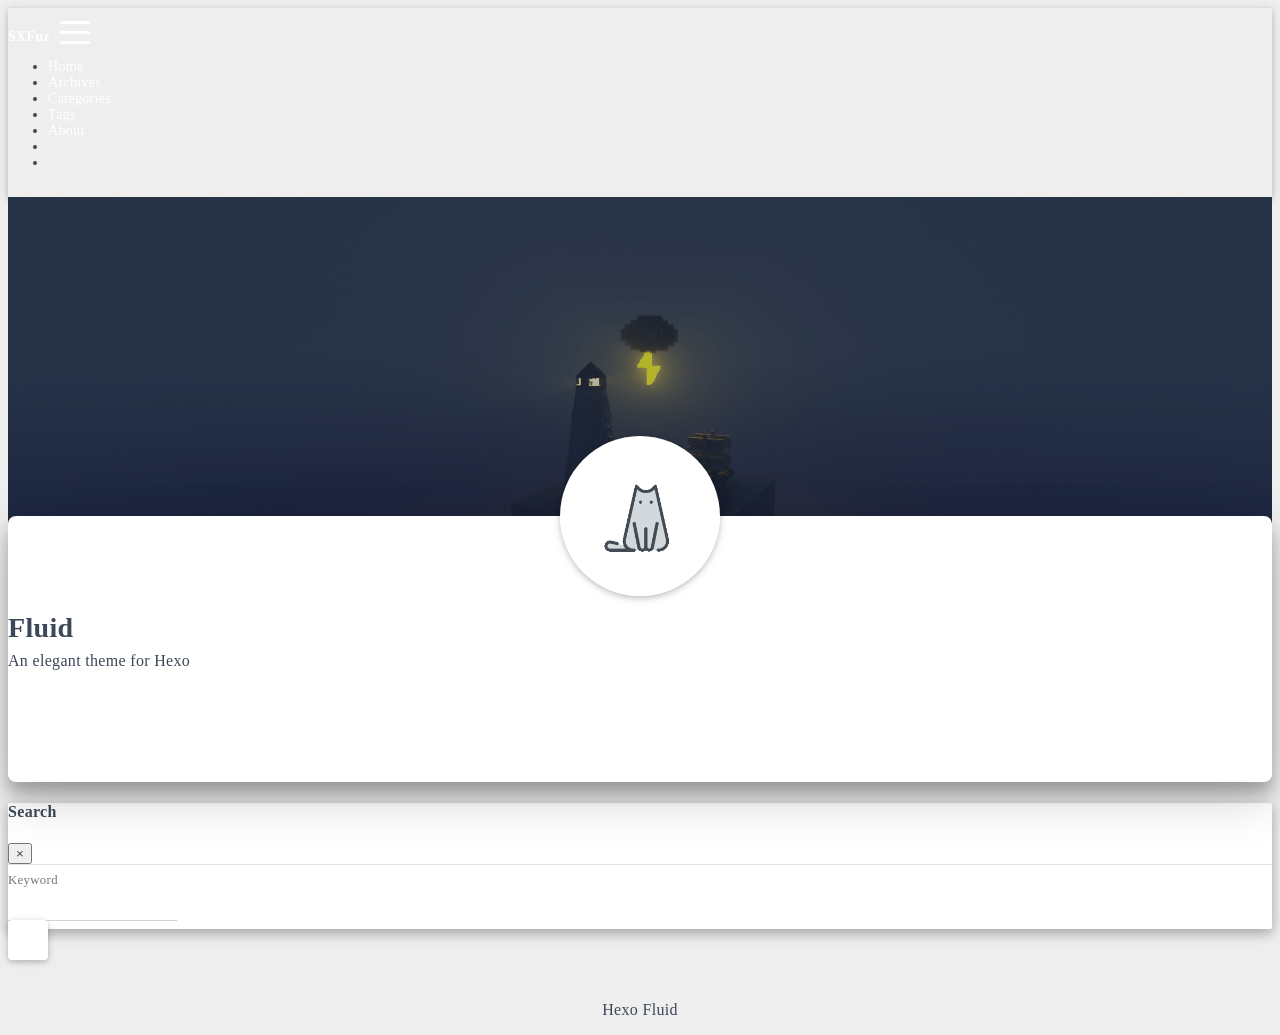
==== commit 16b9bce1: "Site updated: 2022-07-18 23:03:26" ====
--- a/about/index.html
+++ b/about/index.html
@@ -7,13 +7,13 @@
 
 <head>
   <meta charset="UTF-8">
-  <link rel="apple-touch-icon" sizes="76x76" href="/img/fluid.png">
-  <link rel="icon" href="/img/fluid.png">
+  <link rel="apple-touch-icon" sizes="76x76" href="/img/panda.jpg">
+  <link rel="icon" href="/img/panda.jpg">
   <meta name="viewport" content="width=device-width, initial-scale=1.0, maximum-scale=5.0, shrink-to-fit=no">
   <meta http-equiv="x-ua-compatible" content="ie=edge">
   
   <meta name="theme-color" content="#2f4154">
-  <meta name="author" content="John Doe">
+  <meta name="author" content="SXFuz">
   <meta name="keywords" content="">
   
     <meta property="og:type" content="website">
@@ -23,7 +23,7 @@
 <meta property="og:locale" content="en_US">
 <meta property="article:published_time" content="2022-07-18T13:38:28.000Z">
 <meta property="article:modified_time" content="2022-07-18T13:39:15.482Z">
-<meta property="article:author" content="John Doe">
+<meta property="article:author" content="SXFuz">
 <meta name="twitter:card" content="summary_large_image">
   
   
@@ -92,7 +92,7 @@
   <nav id="navbar" class="navbar fixed-top  navbar-expand-lg navbar-dark scrolling-navbar">
   <div class="container">
     <a class="navbar-brand" href="/">
-      <strong>Fluid</strong>
+      <strong>SXFuz</strong>
     </a>
 
     <button id="navbar-toggler-btn" class="navbar-toggler" type="button" data-toggle="collapse"
